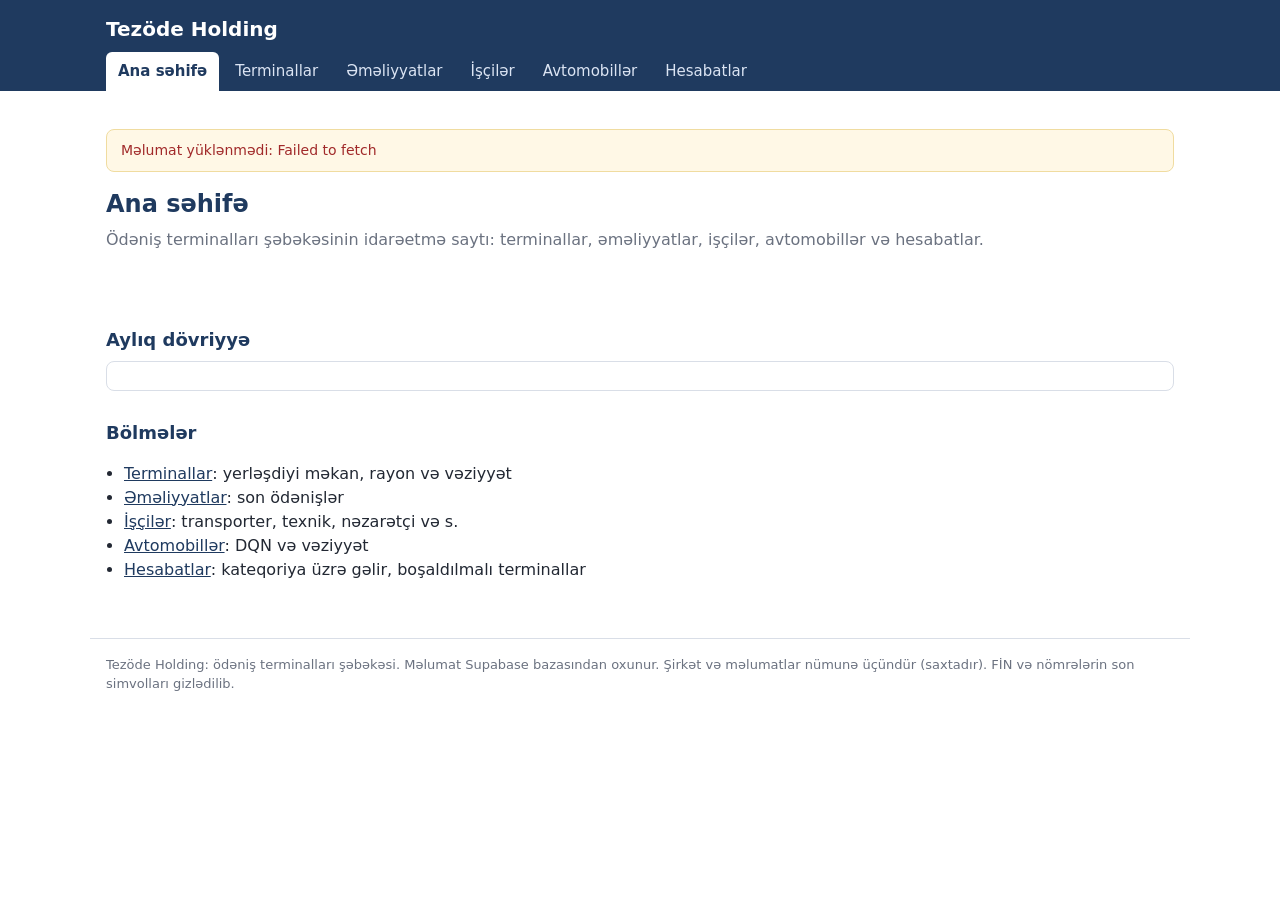
==== sayt/index.html @ 4ab706e4 "VBS sərbəst iş: Tezöde Holding sayt, SQL kodları, təqdimat - sayt/: çox sadə HTML/CSS/JS sayt, Supab" ====
<!DOCTYPE html>
<html lang="az">
<head>
  <meta charset="UTF-8">
  <meta name="viewport" content="width=device-width, initial-scale=1">
  <title>Ana səhifə | Tezöde Holding</title>
  <link rel="stylesheet" href="style.css">
</head>
<body>
  <header>
    <div class="bas">
      <h1>Tezöde Holding</h1>
      <nav>
        <a href="index.html" aria-current="page">Ana səhifə</a>
        <a href="terminallar.html">Terminallar</a>
        <a href="emeliyyatlar.html">Əməliyyatlar</a>
        <a href="isciler.html">İşçilər</a>
        <a href="avtomobiller.html">Avtomobillər</a>
        <a href="hesabatlar.html">Hesabatlar</a>
      </nav>
    </div>
  </header>
  <main>
    <h2>Ana səhifə</h2>
    <p class="izah">Ödəniş terminalları şəbəkəsinin idarəetmə saytı: terminallar, əməliyyatlar, işçilər, avtomobillər və hesabatlar.</p>
    <div class="kartlar" id="kartlar"></div>
    <h3>Aylıq dövriyyə</h3>
    <div class="cedvel" id="aylar"></div>
    <h3>Bölmələr</h3>
    <ul class="linkler">
      <li><a href="terminallar.html">Terminallar</a>: yerləşdiyi məkan, rayon və vəziyyət</li>
      <li><a href="emeliyyatlar.html">Əməliyyatlar</a>: son ödənişlər</li>
      <li><a href="isciler.html">İşçilər</a>: transporter, texnik, nəzarətçi və s.</li>
      <li><a href="avtomobiller.html">Avtomobillər</a>: DQN və vəziyyət</li>
      <li><a href="hesabatlar.html">Hesabatlar</a>: kateqoriya üzrə gəlir, boşaldılmalı terminallar</li>
    </ul>
  </main>
  <footer>Tezöde Holding: ödəniş terminalları şəbəkəsi. Məlumat Supabase bazasından oxunur. Şirkət və məlumatlar nümunə üçündür (saxtadır). FİN və nömrələrin son simvolları gizlədilib.</footer>
  <script src="config.js"></script>
  <script src="app.js"></script>
  <script>
    (async () => {
      const s = await getData("say");
      const kartlar = [["Terminal sayı", eded(s.terminal)], ["Aktiv terminal", eded(s.aktiv)], ["Əməliyyat sayı", eded(s.emeliyyat)], ["İşçi sayı", eded(s.isci)], ["Avtomobil sayı", eded(s.avtomobil)]];
      document.getElementById("kartlar").innerHTML = kartlar.map(([a, d]) => `<div class="kart"><span>${a}</span><b>${d}</b></div>`).join("");
      cedvelYaz("aylar", [{ bas: "Ay", deyer: (r) => r.ay }, { bas: "Dövriyyə", say: true, deyer: (r) => pul(r.dovriyye) }], await getData("aylar"));
    })();
  </script>
</body>
</html>
---- sayt/style.css ----
/* Tezöde Holding: çox sadə dizayn */
:root { --ana: #1f3a5f; --acik: #eef2f8; --xett: #d9dee7; --metn: #222833; --sonuk: #6b7280; }
* { box-sizing: border-box; }
body { margin: 0; font-family: system-ui, "Segoe UI", Arial, sans-serif; color: var(--metn); background: #fff; line-height: 1.5; }

header { background: var(--ana); color: #fff; }
.bas { max-width: 1100px; margin: 0 auto; padding: 14px 16px 0; }
.bas h1 { margin: 0 0 8px; font-size: 20px; }
nav { display: flex; flex-wrap: wrap; gap: 4px; }
nav a { color: #dbe4f3; text-decoration: none; padding: 8px 12px; border-radius: 6px 6px 0 0; font-size: 15px; }
nav a:hover { background: rgba(255, 255, 255, .12); }
nav a[aria-current="page"] { background: #fff; color: var(--ana); font-weight: 600; }

main { max-width: 1100px; margin: 0 auto; padding: 24px 16px 40px; }
h2 { margin: 0 0 6px; font-size: 24px; color: var(--ana); }
h3 { margin: 28px 0 8px; font-size: 18px; color: var(--ana); }
p.izah { margin: 0 0 18px; color: var(--sonuk); }

.kartlar { display: grid; grid-template-columns: repeat(auto-fit, minmax(190px, 1fr)); gap: 12px; margin: 18px 0; }
.kart { background: var(--acik); border: 1px solid var(--xett); border-radius: 8px; padding: 14px 16px; }
.kart span { display: block; font-size: 13px; color: var(--sonuk); }
.kart b { font-size: 26px; color: var(--ana); }

.alet { display: flex; flex-wrap: wrap; gap: 10px; margin-bottom: 12px; }
input, select { font: inherit; padding: 8px 10px; border: 1px solid var(--xett); border-radius: 6px; background: #fff; }
input { min-width: 240px; }

.cedvel { overflow-x: auto; border: 1px solid var(--xett); border-radius: 8px; }
table { border-collapse: collapse; width: 100%; font-size: 14px; }
th, td { text-align: left; padding: 9px 12px; white-space: nowrap; }
th { background: var(--acik); color: var(--ana); border-bottom: 1px solid var(--xett); }
td { border-top: 1px solid #eef0f4; }
td.say, th.say { text-align: right; }

.etiket { display: inline-block; padding: 1px 9px; border-radius: 10px; font-size: 12px; background: #e6f4ea; color: #1b6b34; }
.etiket.xeta { background: #fde8e8; color: #a12a2a; }
.etiket.xəbər { background: #fff3d6; color: #8a5a00; }

.zolaq { background: var(--acik); border-radius: 4px; height: 12px; min-width: 160px; }
.zolaq i { display: block; height: 12px; border-radius: 4px; background: var(--ana); }

.yuk { margin: 0; padding: 14px; color: var(--sonuk); }
.xeta-qeyd { background: #fde8e8; border-color: #f0b4b4; color: #a12a2a; }
ul.linkler { padding-left: 18px; }
ul.linkler a { color: var(--ana); }
footer { max-width: 1100px; margin: 0 auto; padding: 16px; color: var(--sonuk); font-size: 13px; border-top: 1px solid var(--xett); }
.qeyd { background: #fff8e6; border: 1px solid #f0dca0; border-radius: 8px; padding: 10px 14px; font-size: 14px; margin: 14px 0; }

@media (max-width: 600px) { .bas h1 { font-size: 17px; } th, td { padding: 8px; } input { min-width: 0; width: 100%; } }
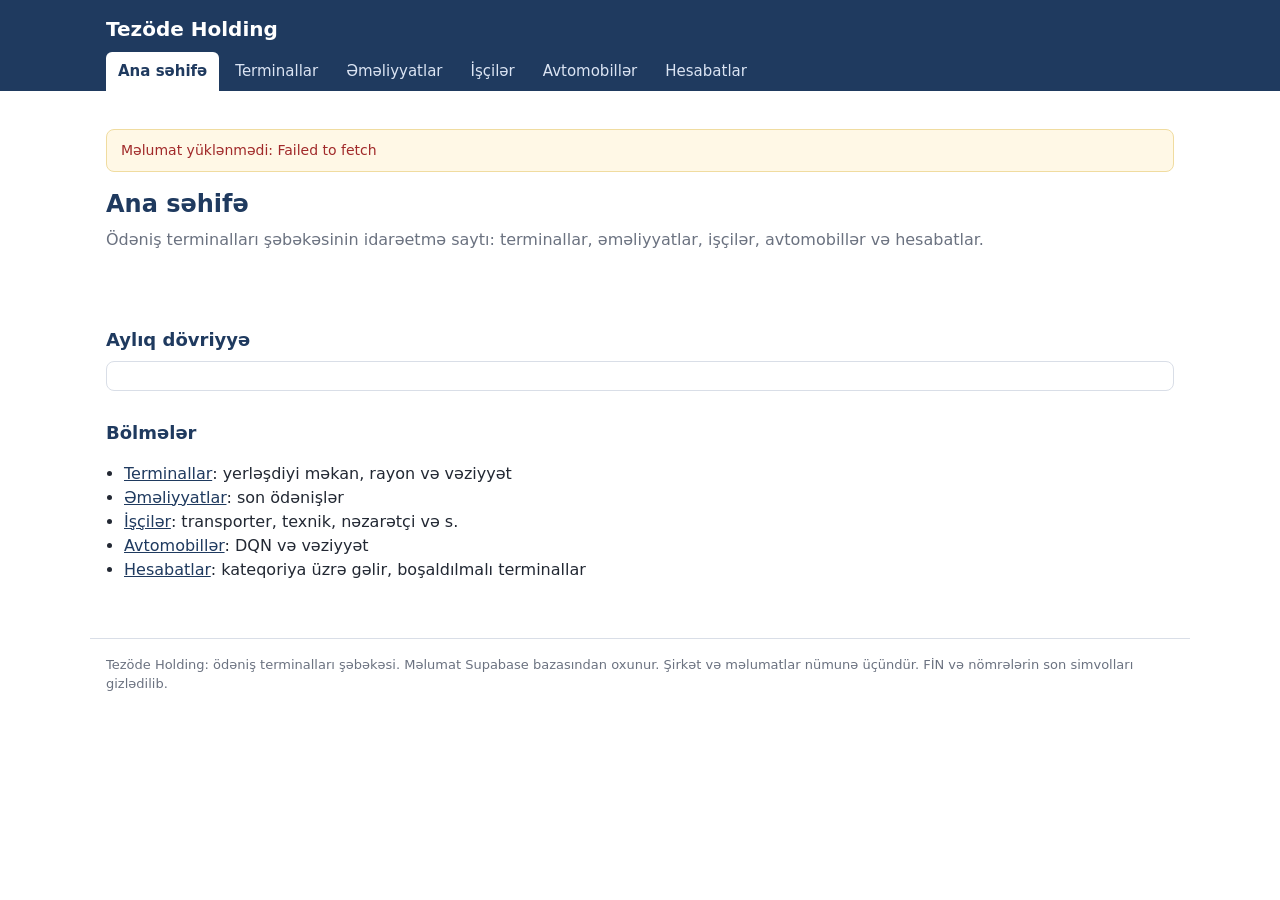
==== commit 518b1789: "Footer və slayd 40-dan "(saxtadır)" sözü silindi" ====
--- a/sayt/index.html
+++ b/sayt/index.html
@@ -35,7 +35,7 @@
       <li><a href="hesabatlar.html">Hesabatlar</a>: kateqoriya üzrə gəlir, boşaldılmalı terminallar</li>
     </ul>
   </main>
-  <footer>Tezöde Holding: ödəniş terminalları şəbəkəsi. Məlumat Supabase bazasından oxunur. Şirkət və məlumatlar nümunə üçündür (saxtadır). FİN və nömrələrin son simvolları gizlədilib.</footer>
+  <footer>Tezöde Holding: ödəniş terminalları şəbəkəsi. Məlumat Supabase bazasından oxunur. Şirkət və məlumatlar nümunə üçündür. FİN və nömrələrin son simvolları gizlədilib.</footer>
   <script src="config.js"></script>
   <script src="app.js"></script>
   <script>
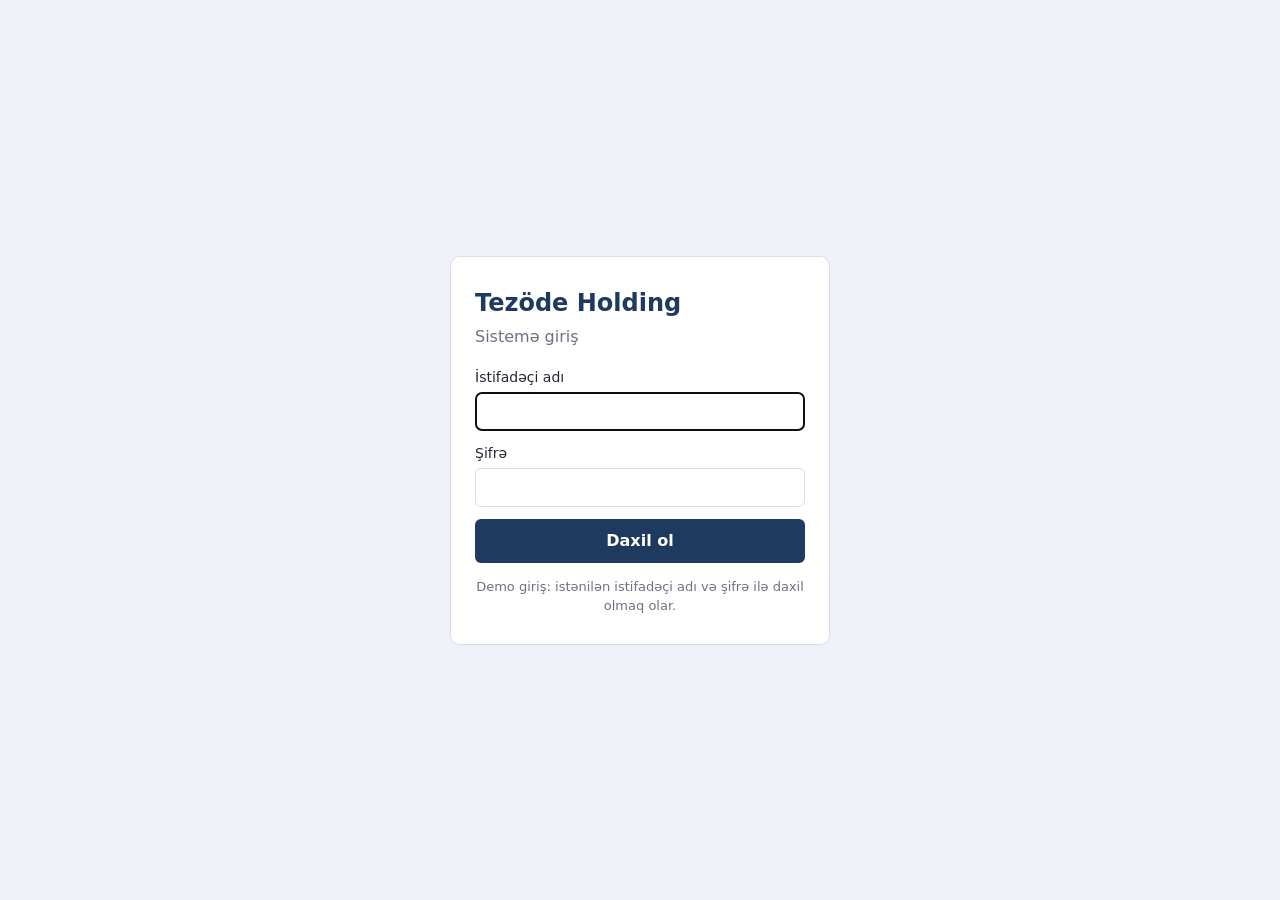
==== commit 4b3cc393: "Sayta görünüş üçün login səhifəsi əlavə edildi" ====
--- a/sayt/index.html
+++ b/sayt/index.html
@@ -5,11 +5,15 @@
   <meta name="viewport" content="width=device-width, initial-scale=1">
   <title>Ana səhifə | Tezöde Holding</title>
   <link rel="stylesheet" href="style.css">
+  <script src="giris.js"></script>
 </head>
 <body>
   <header>
     <div class="bas">
-      <h1>Tezöde Holding</h1>
+      <div class="ust">
+        <h1>Tezöde Holding</h1>
+        <div class="istifadeci"><span id="istAd"></span><a href="login.html" id="cixis">Çıxış</a></div>
+      </div>
       <nav>
         <a href="index.html" aria-current="page">Ana səhifə</a>
         <a href="terminallar.html">Terminallar</a>
--- a/sayt/style.css
+++ b/sayt/style.css
@@ -39,6 +39,20 @@
 .zolaq { background: var(--acik); border-radius: 4px; height: 12px; min-width: 160px; }
 .zolaq i { display: block; height: 12px; border-radius: 4px; background: var(--ana); }
 
+.ust { display: flex; justify-content: space-between; align-items: center; gap: 12px; }
+.istifadeci { font-size: 14px; color: #dbe4f3; white-space: nowrap; }
+.istifadeci a { color: #fff; margin-left: 12px; }
+
+.giris-sehife { min-height: 100vh; display: flex; align-items: center; justify-content: center; background: var(--acik); padding: 16px; }
+.giris-kart { width: 100%; max-width: 380px; background: #fff; border: 1px solid var(--xett); border-radius: 10px; padding: 28px 24px; }
+.giris-kart h1 { margin: 0; font-size: 24px; color: var(--ana); }
+.giris-kart p { margin: 4px 0 18px; color: var(--sonuk); }
+.giris-kart label { display: block; margin-bottom: 12px; font-size: 14px; }
+.giris-kart input { width: 100%; min-width: 0; margin-top: 4px; }
+.giris-kart button { width: 100%; padding: 10px; font: inherit; font-weight: 600; color: #fff; background: var(--ana); border: 0; border-radius: 6px; cursor: pointer; }
+.giris-kart button:hover { background: #17304f; }
+.giris-kart .demo { margin: 14px 0 0; font-size: 13px; color: var(--sonuk); text-align: center; }
+
 .yuk { margin: 0; padding: 14px; color: var(--sonuk); }
 .xeta-qeyd { background: #fde8e8; border-color: #f0b4b4; color: #a12a2a; }
 ul.linkler { padding-left: 18px; }
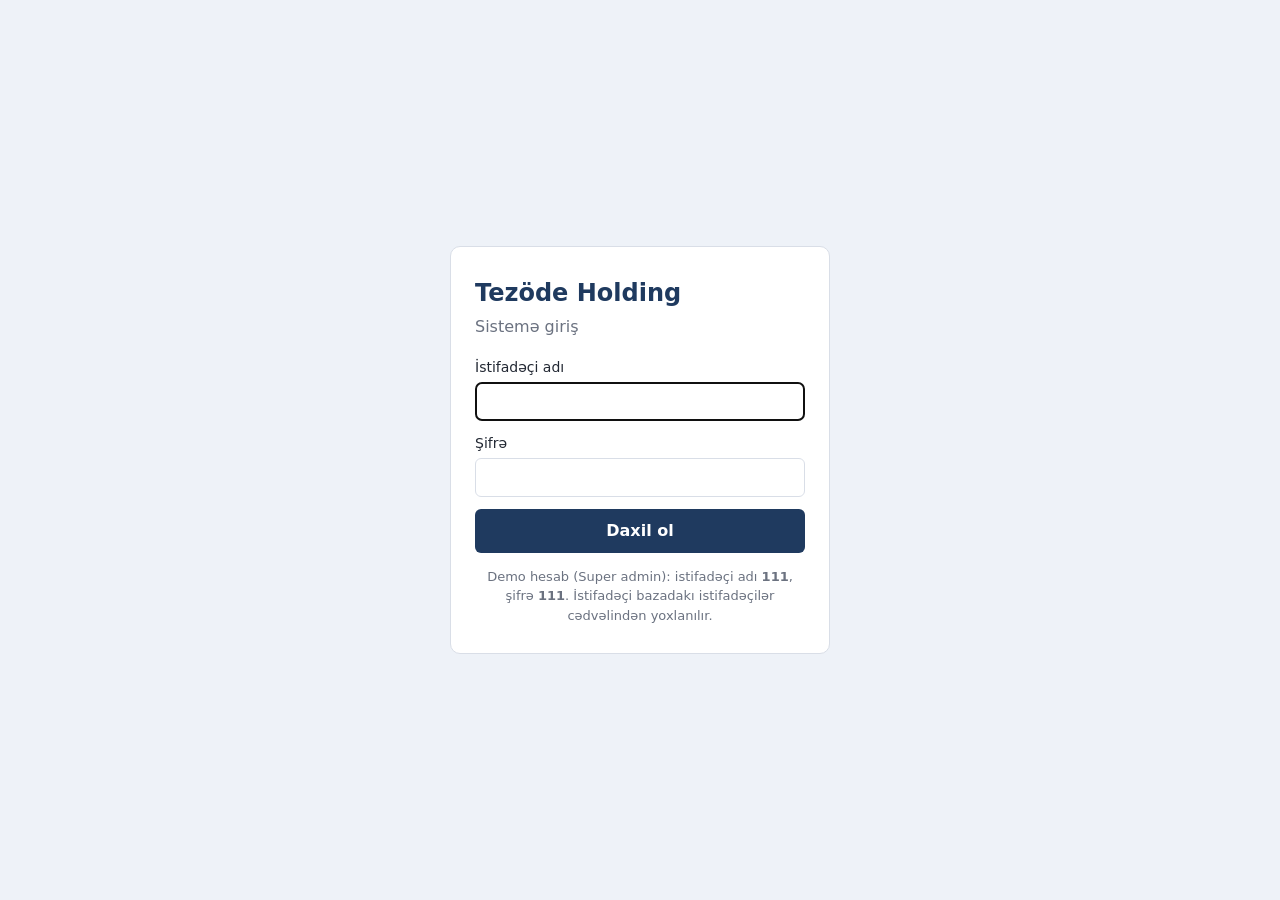
==== commit 3c08678b: "Giriş səhifəsi bazadakı istifadəçilər cədvəlinə bağlandı (demo hesab 111/111, Super admin)" ====
--- a/sayt/index.html
+++ b/sayt/index.html
@@ -5,6 +5,7 @@
   <meta name="viewport" content="width=device-width, initial-scale=1">
   <title>Ana səhifə | Tezöde Holding</title>
   <link rel="stylesheet" href="style.css">
+  <script src="config.js"></script>
   <script src="giris.js"></script>
 </head>
 <body>
@@ -21,6 +22,7 @@
         <a href="isciler.html">İşçilər</a>
         <a href="avtomobiller.html">Avtomobillər</a>
         <a href="hesabatlar.html">Hesabatlar</a>
+        <a href="bot.html">Bot jurnalı</a>
       </nav>
     </div>
   </header>
@@ -40,7 +42,6 @@
     </ul>
   </main>
   <footer>Tezöde Holding: ödəniş terminalları şəbəkəsi. Məlumat Supabase bazasından oxunur. Şirkət və məlumatlar nümunə üçündür. FİN və nömrələrin son simvolları gizlədilib.</footer>
-  <script src="config.js"></script>
   <script src="app.js"></script>
   <script>
     (async () => {
--- a/sayt/style.css
+++ b/sayt/style.css
@@ -51,7 +51,14 @@
 .giris-kart input { width: 100%; min-width: 0; margin-top: 4px; }
 .giris-kart button { width: 100%; padding: 10px; font: inherit; font-weight: 600; color: #fff; background: var(--ana); border: 0; border-radius: 6px; cursor: pointer; }
 .giris-kart button:hover { background: #17304f; }
+.giris-kart .giris-xeta { margin: 0 0 12px; padding: 8px 10px; border-radius: 6px; background: #fde8e8; color: #a12a2a; font-size: 14px; }
+.giris-kart button:disabled { opacity: .7; cursor: wait; }
 .giris-kart .demo { margin: 14px 0 0; font-size: 13px; color: var(--sonuk); text-align: center; }
+
+.jurnal { border: 1px solid var(--xett); border-radius: 8px; margin-bottom: 10px; padding: 10px 14px; background: #fff; }
+.jurnal summary { cursor: pointer; }
+.jurnal ul { margin: 10px 0 4px; padding-left: 20px; font-size: 14px; }
+.jurnal li { margin: 2px 0; }
 
 .yuk { margin: 0; padding: 14px; color: var(--sonuk); }
 .xeta-qeyd { background: #fde8e8; border-color: #f0b4b4; color: #a12a2a; }
